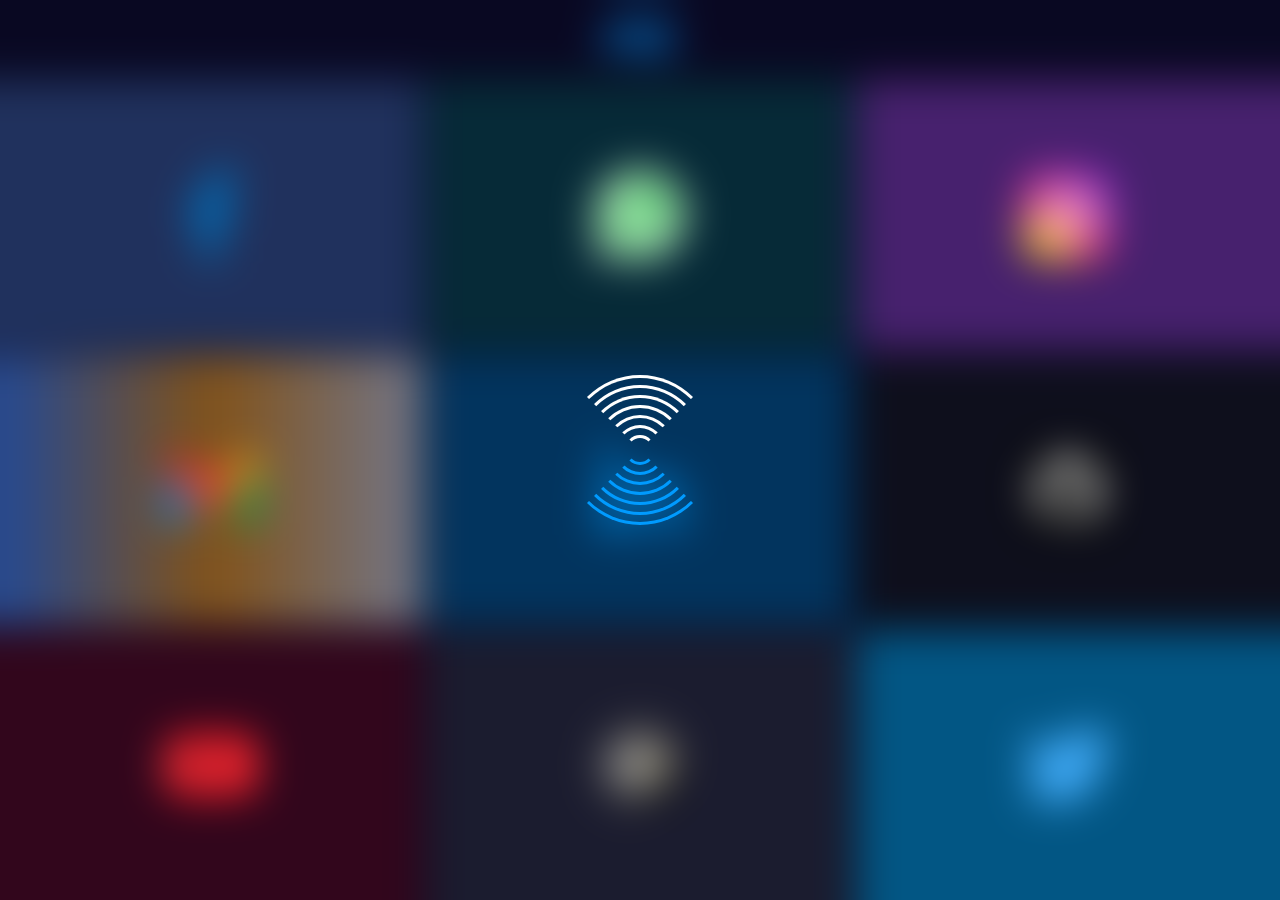
==== contact.html @ 929c2713 "Add files via upload" ====
<!DOCTYPE html>
<html lang="en">

<head>
  <meta charset="UTF-8" />
  <meta http-equiv="X-UA-Compatible" content="IE=edge" />
  <meta name="viewport" content="width=device-width, initial-scale=1.0" />
  <title>Contact</title>
  <link rel="shortcut icon" href="./assets/imgs/Social-icon/ai.png">
  <!-- ========== Include FontAwesome Library ========== -->
  <link rel="stylesheet" href="css/all.min.css">
  <!-- ========== Render All Elements Normal ========== -->
  <link rel="stylesheet" href="css/normalize.css">
  <!-- ========== Link CSS File ========== -->
  <link rel="stylesheet" href="css/style.css">
</head>

<body>
  <!-- ======== Start Preload ========-->
  <div class="loading">
    <div class="load">
      <div class="loader loader1">
        <div>
          <div>
            <div>
              <div>
                <div>
                  <div></div>
                </div>
              </div>
            </div>
          </div>
        </div>
      </div>
    </div>
  </div>
  <!-- ======== End Preload ========-->
  <header class="header external-header" id="header">
    <div class="logo">
      <a href="/">
        <svg xmlns="http://www.w3.org/2000/svg" xmlns:xlink="http://www.w3.org/1999/xlink"
          xmlns:svgjs="http://svgjs.dev/svgjs" version="1.1" width="70px" height="70px" viewBox="0 0 1000 472">
          <g transform="matrix(1,0,0,1,-0.6060606060606233,0.07979572134186697)"><svg xmlns="http://www.w3.org/2000/svg"
              xmlns:xlink="http://www.w3.org/1999/xlink" viewBox="0 0 396 187" data-background-color="#ffffff"
              preserveAspectRatio="xMidYMid meet" height="472" width="1000">
              <g id="tight-bounds" transform="matrix(1,0,0,1,0.2400000000000091,-0.031605014541653986)"><svg
                  viewBox="0 0 395.52 187.06321899736147" height="187.06321899736147" width="395.52">
                  <g><svg viewBox="0 0 395.52 187.06321899736147" height="187.06321899736147" width="395.52">
                      <g><svg viewBox="0 0 395.52 187.06321899736147" height="187.06321899736147" width="395.52">
                          <g><svg viewBox="0 0 395.52 187.06321899736147" height="187.06321899736147" width="395.52">
                              <g><svg viewBox="0 0 395.52 187.06321899736147" height="187.06321899736147"
                                  width="395.52">
                                  <g><svg viewBox="0 0 395.52 187.06321899736147" height="187.06321899736147"
                                      width="395.52">
                                      <g transform="matrix(1,0,0,1,0,0)"><svg width="395.52"
                                          viewBox="3.0299999713897705 -35.0099983215332 74.02000427246094 35.0099983215332"
                                          height="187.06321899736147" data-palette-color="#0b114c">
                                          <path
                                            d="M38.04-31.81L38.04 0 31.69 0 31.69-8.59 9.38-8.59 9.38 0 3.03 0 3.03-17.5Q3.03-21.34 4.35-24.56 5.66-27.78 8.01-30.1 10.35-32.42 13.55-33.72 16.75-35.01 20.53-35.01L20.53-35.01 34.84-35.01Q35.5-35.01 36.08-34.77 36.67-34.52 37.11-34.08 37.55-33.64 37.79-33.06 38.04-32.47 38.04-31.81L38.04-31.81ZM9.38-17.5L9.38-14.94 31.69-14.94 31.69-28.66 20.53-28.66Q20.24-28.66 19.3-28.58 18.36-28.49 17.13-28.15 15.89-27.81 14.53-27.1 13.16-26.39 12.01-25.15 10.86-23.9 10.12-22.03 9.38-20.17 9.38-17.5L9.38-17.5ZM74.19-20.7L74.19-14.31 54.15-14.31 54.15-20.7 74.19-20.7ZM77.05-6.35L77.05 0 54.15 0Q52.83 0 51.27-0.46 49.7-0.93 48.37-1.99 47.04-3.05 46.15-4.75 45.26-6.45 45.26-8.91L45.26-8.91 45.26-31.81Q45.26-32.47 45.51-33.06 45.75-33.64 46.18-34.08 46.6-34.52 47.19-34.77 47.78-35.01 48.46-35.01L48.46-35.01 77.05-35.01 77.05-28.66 51.61-28.66 51.61-8.91Q51.61-7.67 52.27-7.01 52.93-6.35 54.2-6.35L54.2-6.35 77.05-6.35Z"
                                            opacity="1" transform="matrix(1,0,0,1,0,0)" fill="#009bff"
                                            class="undefined-text-0" data-fill-palette-color="primary" id="text-0" />
                                        </svg></g>
                                    </svg></g>
                                </svg></g>
                            </svg></g>
                        </svg></g>
                    </svg></g>
                  <defs />
                </svg>
                <rect width="395.52" height="187.06321899736147" fill="none" stroke="none" visibility="hidden" />
              </g>
            </svg></g>
        </svg>
      </a>
    </div>
  </header>

  <section class="contact" id="contact">
    <div class="social-contact">
      <div class="facebook">
        <a class="social-link" href="https://www.facebook.com/" target="_blank">
          <img src="./assets/imgs/Social-icon/facebook.png" alt="facebook">
        </a>
      </div>

      <div class="whats">
        <a class="social-link" href="https://wa.me/" target="_blank">
          <img src="./assets/imgs/Social-icon/whatsapp.png" alt="whatsapp">
        </a>
      </div>

      <div class="instagram">
        <a class="social-link" href="https://www.instagram.com/" target="_blank">
          <img src="./assets/imgs/Social-icon/instagram.png" alt="instagram">
        </a>
      </div>

      <div class="gmail">
        <a class="social-link" href="mailto:" target="_blank">
          <img src="./assets/imgs/Social-icon/gmail.png" alt="gmail">
        </a>
      </div>

      <div class="linkedin">
        <a class="social-link" href="https://www.linkedin.com/" target="_blank">
          <img src="./assets/imgs/Social-icon/linkedin.png" alt="linkedin">
        </a>
      </div>

      <div class="github">
        <a class="social-link" href="https://github.com/" target="_blank">
          <img src="./assets/imgs/Social-icon/github-svgrepo.svg" alt="github">
        </a>
      </div>

      <div class="youtube">
        <a class="social-link" href="/">
          <img src="./assets/imgs/Social-icon/youtube.png" alt="youtube">
        </a>
      </div>

      <div class="codepen">
        <a class="social-link" href="https://codepen.io/" target="_blank">
          <img src="./assets/imgs/Social-icon/codepen.png" alt="codepen">
        </a>
      </div>

      <div class="twitter">
        <a class="social-link" href="https://twitter.com/" target="_blank">
          <img src="./assets/imgs/Social-icon/twitter.png" alt="twitter">
        </a>
      </div>
    </div>
  </section>
  <script src="js/main.js" type="module"></script>
</body>
---- css/style.css ----
@import url("https://fonts.googleapis.com/css2?family=Montserrat:ital,wght@0,100;0,200;0,300;0,400;0,500;0,600;0,700;0,800;0,900;1,300;1,400&display=swap");
@import url("https://fonts.googleapis.com/css2?family=Cairo:wght@200;400;500;600;700;800;900;1000&display=swap");
:root {
  /* ========== Preload ========== */
  --preload: 0;
  /* ========== Colors ========== */
  --main-color: #006eff;
  --secondary-color: #009bff;
  --light-color: #ffffff;
  --dark-color: #050823;
  --secondary-dark-color: #080c2f;
  /* ========== Transition ========== */
  --transition: 0.4s;
  /*========== Scroll Down Button ==========*/
  --color: white;
  --sizeX: 30px;
  --sizeY: 50px;
  /* ========== Fonts ========== */
  --body-font1: "Montserrat", sans-serif;
  --body-font2: "Cairo", sans-serif;
  --biggest-font-size: 2rem;
  --bigger-font-size: 1.5625rem;
  --mid-font-size: 1.25rem;
  --normal-font-size: 1rem;
  --small-font-size: .9063rem;
  --smaller-font-size: .8125rem;
  --smallest-font-size: .75rem;
  /*========== Border Radius ==========*/
  --rounded: .375rem;
  /* ========== Font weight ========== */
  --font-light: 300;
  --font-semi-bold: 500;
  --font-bold: 700;
  --font-extra-bolder: 900;
  /* ========== Margins ========== */
  --m-8: .5rem;
  --m-12: .75rem;
  --m-16: 1rem;
  --m-20: 1.25rem;
  --m-24: 1.5rem;
  --m-32: 2rem;
  /* ========== Padding ========== */
  --padding-top: 5rem;
  --padding-bottom: 5rem;
  --content-padding-top: 1.875rem;
  /* ========== Padding Elements & Cards ========== */
  --p-5: .3125rem;
  --p-10: .625rem;
  --p-15: .9375rem;
  --p-20: 1.25rem;
  --p-25: 1.5625rem;
  --p-30: 1.875rem;
  --p-35: 2.1875rem;
  --p-40: 2.5rem;
  --p-45: 2.8125rem;
}
@media screen and (min-width: 1200px) {
  :root {
    --biggest-font-size: 2.375rem;
    --bigger-font-size: 1.875rem;
    --mid-font-size: 1.5rem;
    --normal-font-size: 1.0625rem;
    --small-font-size: .9375rem;
    --smaller-font-size: .875rem;
    --smallest-font-size: .8125rem;
  }
}

* {
  box-sizing: border-box;
  -webkit-box-sizing: border-box;
  -moz-box-sizing: border-box;
  padding: 0;
  margin: 0;
}

::-webkit-scrollbar {
  width: 16px;
}

::-webkit-scrollbar-track {
  background: rgba(109, 109, 109, 0.452);
}

::-webkit-scrollbar-thumb {
  background-color: var(--main-color);
  box-shadow: 0px 0px 30px 30px var(--main-color);
}

html {
  scroll-behavior: smooth;
}

body {
  font-family: var(--body-font1);
  position: relative;
  background-attachment: fixed;
  overflow-x: hidden;
  font-family: "Montserrat", sans-serif;
  background-color: var(--dark-color) !important;
}

ul {
  list-style: none;
  padding: 0;
  margin: 0;
}

a {
  text-decoration: none;
}

img {
  max-width: 100%;
}

.scroll-top {
  position: fixed;
  right: 10px;
  z-index: 200;
  transition: transform var(--transition);
  bottom: -80px;
  transition: var(--transition);
  cursor: pointer;
  width: 50px;
  height: 50px;
  border-radius: 50%;
  -webkit-backdrop-filter: blur(28px);
          backdrop-filter: blur(28px);
  background: rgba(9, 35, 52, 0.5803921569);
  display: flex;
  align-items: center;
  justify-content: center;
}
.scroll-top .angel {
  color: var(--main-color);
  display: flex;
  flex-direction: column;
  position: relative;
}
.scroll-top .angel::before {
  position: absolute;
  left: 50%;
  top: 50%;
  transform: translate(-50%, -60%);
  font-size: calc(var(--bigger-font-size) + 5px);
}
.scroll-top .angel::after {
  content: "\f106";
  position: absolute;
  top: 50%;
  left: 50%;
  transform: translate(-50%, -16%);
  font-size: var(--bigger-font-size);
  filter: opacity(0.5);
}
.scroll-top:hover .angel::after {
  animation: opacity 1s ease-in infinite alternate;
}
.scroll-top.active {
  bottom: 30px;
}
.scroll-top:hover {
  transform: translateY(-10px);
}

@keyframes opacity {
  100% {
    filter: opacity(1);
  }
}
.container {
  padding-right: 0.75rem;
  padding-left: 0.75rem;
  margin-right: auto;
  margin-left: auto;
}

@media screen and (min-width: 576px) {
  .container {
    max-width: 540px;
  }
}
@media screen and (min-width: 768px) {
  .container {
    max-width: 720px;
  }
}
@media screen and (min-width: 992px) {
  .container {
    max-width: 960px;
  }
}
@media screen and (min-width: 1200px) {
  .container {
    max-width: 1140px;
  }
}
@media screen and (min-width: 1400px) {
  .container {
    max-width: 1320px;
  }
}
.c-button {
  font-weight: 700;
  font-size: 14px;
  text-decoration: none;
  padding: var(--p-10) var(--p-15);
  cursor: pointer;
  display: inline-block;
  vertical-align: middle;
  position: relative;
  z-index: 1;
  background: transparent;
  color: var(--light-color);
  text-transform: capitalize;
  letter-spacing: 2px;
  border: 4px solid var(--secondary-color);
  border-radius: 6px;
  transition: all 300ms ease;
}
.c-button:hover {
  letter-spacing: 3px;
}
.c-button .c-button__blobs {
  height: 100%;
  filter: url(#goo);
  overflow: hidden;
  position: absolute;
  top: 0;
  left: 0;
  bottom: -3px;
  right: -1px;
  z-index: -1;
}
.c-button .c-button__blobs div {
  background-color: var(--secondary-color);
  width: 34%;
  height: 100%;
  border-radius: 100%;
  position: absolute;
  transform: scale(1.4) translateY(125%) translateZ(0);
  transition: all 700ms ease;
}
.c-button .c-button__blobs div:nth-child(1) {
  left: -5%;
}
.c-button .c-button__blobs div:nth-child(2) {
  left: 30%;
  transition-delay: 60ms;
}
.c-button .c-button__blobs div:nth-child(3) {
  left: 66%;
  transition-delay: 25ms;
}
.c-button:hover .c-button__blobs div {
  transform: scale(1.4) translateY(0) translateZ(0);
}

/* Responsive */
@media screen and (max-width: 850px) {
  #header .c-button {
    padding: var(--p-10) calc(var(--p-15) - 3px);
  }
}
@media screen and (max-width: 768px) {
  #header .c-button {
    display: none;
  }
  .contact-phone {
    display: block;
    width: 100%;
    height: 100%;
  }
  .contact-phone .c-button-phone {
    font-weight: 700;
    font-size: 14px;
    text-decoration: none;
    padding: var(--p-10) var(--p-15);
    cursor: pointer;
    display: inline-block;
    vertical-align: middle;
    position: relative;
    z-index: 1;
    background: transparent;
    color: var(--light-color);
    text-transform: capitalize;
    letter-spacing: 2px;
    border: 4px solid var(--secondary-color);
    background-color: rgba(6, 14, 57, 0.7411764706);
    border: transparent;
    transition: all var(--transition) ease;
    width: 100%;
    height: 100%;
  }
  .contact-phone .c-button-phone:hover {
    letter-spacing: 3px;
    border: 4px solid var(--secondary-color);
  }
  .contact-phone .c-button-phone .c-button__blobs-phone {
    height: 100%;
    filter: url(#goo);
    overflow: hidden;
    position: absolute;
    top: 0;
    left: 0;
    bottom: -3px;
    right: -1px;
    z-index: -1;
  }
  .contact-phone .c-button-phone .c-button__blobs-phone div {
    background-color: var(--secondary-color);
    width: 34%;
    height: 100%;
    border-radius: 100%;
    position: absolute;
    transform: scale(1.4) translateY(125%) translateZ(0);
    transition: all var(--transition) ease;
  }
  .contact-phone .c-button-phone .c-button__blobs-phone div:nth-child(1) {
    left: -5%;
  }
  .contact-phone .c-button-phone .c-button__blobs-phone div:nth-child(2) {
    left: 30%;
    transition-delay: 60ms;
  }
  .contact-phone .c-button-phone .c-button__blobs-phone div:nth-child(3) {
    left: 66%;
    transition-delay: 25ms;
  }
  .contact-phone .c-button-phone:hover .c-button__blobs-phone div {
    transform: scale(1.4) translateY(0) translateZ(0);
  }
}
.cv-btn {
  border: none;
  border-radius: 5px;
  font-weight: bold;
  transition: all 0.6s;
  font-size: 15px;
  position: relative;
  overflow: hidden;
  outline: 2px solid var(--secondary-color);
  background-color: transparent;
  cursor: pointer;
}
.cv-btn:hover {
  color: #ffffff;
  transform: scale(1.1);
  outline: none;
}
.cv-btn::before {
  content: "";
  position: absolute;
  left: -50px;
  top: 0;
  width: 0;
  height: 100%;
  background-color: var(--secondary-color);
  transform: skewX(45deg);
  z-index: -1;
  transition: width 0.7s;
}
.cv-btn:hover::before {
  width: 250%;
}
.cv-btn .cv-link {
  color: var(--light-color);
  padding: 12px 18px;
  display: inline-block;
}

.button-veiw {
  display: flex;
  border-radius: var(--rounded);
}
.button-veiw .letter-box {
  width: 22px;
  height: 35px;
  display: flex;
  justify-content: center;
  align-items: center;
  font-size: var(--small-font-size);
  font-weight: var(--font-bold);
  color: #fff;
  transition: all 0.8s;
  cursor: pointer;
  position: relative;
  background: var(--secondary-color);
  overflow: hidden;
}
.button-veiw .letter-box:first-child {
  border-top-left-radius: var(--rounded);
  border-bottom-left-radius: var(--rounded);
}
.button-veiw .letter-box:last-child {
  border-top-right-radius: var(--rounded);
  border-bottom-right-radius: var(--rounded);
}
.button-veiw .letter-box:before {
  content: "D";
  position: absolute;
  top: 0;
  background: var(--main-color);
  color: white;
  width: 100%;
  height: 100%;
  display: flex;
  align-items: center;
  justify-content: center;
  transform: translateY(100%);
  transition: transform 0.4s;
}
.button-veiw .letter-box:nth-child(2)::before {
  transform: translateY(-100%);
  content: "O";
}
.button-veiw .letter-box:nth-child(3)::before {
  content: "W";
}
.button-veiw .letter-box:nth-child(4)::before {
  transform: translateY(-100%);
  content: "N";
}
.button-veiw .letter-box:nth-child(5)::before {
  transform: translateY(100%);
  content: "L";
}
.button-veiw .letter-box:nth-child(6)::before {
  transform: translateY(-100%);
  content: "O";
}
.button-veiw .letter-box:nth-child(7)::before {
  transform: translateY(100%);
  content: "A";
}
.button-veiw .letter-box:nth-child(8)::before {
  transform: translateY(-100%);
  content: "D";
}
.button-veiw:hover .letter-box:before {
  transform: translateY(0);
}

.Journey-btn {
  position: relative;
  margin: 30px auto;
  padding: 12px 18px;
  transition: all var(--transition) ease;
  border: none;
  background: none;
  display: flex;
  align-self: center;
  justify-content: center;
  cursor: pointer;
}
.Journey-btn:before {
  content: "";
  position: absolute;
  top: 0;
  left: 0;
  display: block;
  border-radius: 50px;
  background: var(--secondary-color);
  width: 48px;
  height: 41px;
  transition: all var(--transition) ease;
  border-radius: var(--rounded);
}
.Journey-btn span {
  position: relative;
  font-size: var(--normal-font-size);
  font-weight: var(--font-bold);
  letter-spacing: 0.05em;
  color: var(--light-color);
}
.Journey-btn svg {
  display: flex;
  align-self: center;
  justify-content: center;
  position: relative;
  top: 0;
  margin-left: 10px;
  fill: none;
  stroke-linecap: round;
  stroke-linejoin: round;
  stroke: var(--light-color);
  stroke-width: 2;
  transform: translateX(-5px);
  transition: all var(--transition) ease;
}
.Journey-btn:hover:before {
  width: 100%;
  background: var(--secondary-color);
  border-radius: var(--rounded);
}
.Journey-btn:hover svg {
  transform: translateX(0);
}
.Journey-btn:active {
  transform: scale(0.95);
}

@media screen and (max-width: 320px) {
  .Journey-btn span {
    font-size: var(--small-font-size);
  }
}
.main-section {
  padding-top: var(--padding-top);
  padding-bottom: var(--padding-bottom);
  position: relative;
}

.pt-section-content {
  padding-top: var(--content-padding-top);
}

/* ====== Start Section Balls ====== */
.ball-1,
.ball-2,
.ball-5 {
  width: 10px;
  height: 10px;
}

.ball-3,
.ball-4 {
  width: 7px;
  height: 7px;
}

.big-ball-1,
.big-ball-2 {
  position: absolute;
  width: 60px;
  height: 60px;
}

.ball-2,
.ball-5,
.big-ball-1,
.big-ball-2 {
  animation: rotate 4s linear 0s infinite forwards;
}

.ball-1,
.ball-2,
.ball-3,
.ball-4,
.ball-5,
.big-ball-1,
.big-ball-2 {
  position: absolute;
  border-radius: 50%;
  background: linear-gradient(135.15deg, #ae80dc 1.17%, #dc83c3 31.88%, #8084dc 65.46%);
  filter: blur(1px);
  opacity: 0.6;
  box-shadow: 0px 1px 4px 0px #8084dc;
}

.ball-3 {
  background: linear-gradient(90deg, #fea989 0.02%, #f8612a 98.92%);
  filter: blur(3px);
  box-shadow: 1px 1px 1px 1px #fff7f7;
}

.ball-1 {
  top: 97%;
  right: 20px;
  animation: up-down 2s infinite;
  animation-fill-mode: both;
  animation-direction: alternate;
}

.ball-2 {
  top: 60%;
  left: 20px;
}

.ball-3 {
  top: 32%;
  right: 28%;
}

.ball-4 {
  top: 20%;
  right: 30px;
}

.ball-5 {
  top: 10%;
  right: 20px;
}

.big-ball-1 {
  top: 60%;
  left: 20px;
}

.big-ball-2 {
  top: 25%;
  right: 20px;
}

@keyframes up-down {
  0% {
    transform: translateY(8px);
  }
  100% {
    transform: translateY(-8px);
  }
}
@keyframes rotate {
  from {
    transform: rotate(0deg) translate(-5px) rotate(0deg);
  }
  to {
    transform: rotate(360deg) translate(-5px) rotate(-360deg);
  }
}
/* ====== End Section Balls ====== */
/* ====== Start Section Heading ====== */
.heading {
  color: var(--light-color);
  color: var(--secondary-color);
  border: 3px solid var(--secondary-color);
  width: fit-content;
  margin: 0 auto var(--m-32);
  font-size: var(--mid-font-size);
  position: relative;
  text-transform: capitalize;
  transition: 0.1s;
  z-index: 1;
  border-radius: var(--rounded);
  height: 60px;
  display: flex;
  align-items: center;
  padding: 0 var(--p-20);
}
.heading:hover {
  color: white;
  border: none;
}
.heading h3 {
  transition: var(--transition);
  color: var(--light-color);
  cursor: default;
}
.heading:hover h3 {
  letter-spacing: 3px;
}
.heading::before, .heading::after {
  content: "";
  width: 12px;
  height: 12px;
  background-color: var(--secondary-color);
  position: absolute;
  border-radius: 50%;
  top: 50%;
  transform: translateY(-50%);
  -webkit-transform: translateY(-50%);
  -moz-transform: translateY(-50%);
  -ms-transform: translateY(-50%);
  -o-transform: translateY(-50%);
  transition: 0.5s;
}
.heading::before {
  left: -30px;
}
.heading::after {
  right: -30px;
}
.heading:hover::before, .heading:hover::after {
  width: 53%;
  height: 100%;
  z-index: -1;
}
.heading:hover::before {
  left: -1px;
  border-top-left-radius: 6px;
  border-bottom-left-radius: 6px;
  border-top-right-radius: 0;
  border-bottom-right-radius: 0;
}
.heading:hover::after {
  right: -1px;
  border-top-left-radius: 0;
  border-bottom-left-radius: 0;
  border-top-right-radius: 6px;
  border-bottom-right-radius: 6px;
}

@media screen and (max-width: 576px) {
  .heading {
    font-size: var(--normal-font-size);
  }
}
@media screen and (max-width: 350px) {
  .heading {
    font-size: var(--small-font-size);
  }
}
/* ====== End Section Heading ====== */
/* ====== Start Section Lighting ====== */
.light-1,
.light-2,
.light-3 {
  position: absolute;
  width: 100%;
  top: 0;
  overflow-x: clip;
}
.light-1::after,
.light-2::after,
.light-3::after {
  content: "";
  width: 500px;
  height: 500px;
  position: absolute;
  background-color: var(--main-color);
  filter: blur(150px);
  border-radius: 50%;
}

.light-1::after {
  left: -290px;
  top: -150px;
}

.light-2::after {
  right: -290px;
  top: -207px;
}

.light-3::after {
  left: -290px;
  top: -293px;
}

/* ====== End Section Lighting ====== */
.loading.hide-load {
  background-color: transparent;
  opacity: 0;
  transition: var(--transition) ease-in;
  -webkit-transition: var(--transition) ease-in;
  -moz-transition: var(--transition) ease-in;
  -ms-transition: var(--transition) ease-in;
  -o-transition: var(--transition) ease-in;
}
.loading .load {
  display: flex;
  align-items: center;
  justify-content: center;
  height: 100vh;
  position: fixed;
  width: 100%;
  z-index: 100000;
  -webkit-backdrop-filter: blur(20px);
  backdrop-filter: blur(20px);
  opacity: 1;
}
.loading .load .loader {
  position: absolute;
  margin: 75px auto;
  width: 150px;
  height: 150px;
  display: block;
  overflow: hidden;
}
.loading .load .loader div {
  height: 100%;
}
.loading .load .loader1,
.loading .load .loader1 div {
  border-radius: 50%;
  padding: 7px;
  border: 3px solid transparent;
  animation: rotate1076 linear 3.5s infinite;
  border-top-color: white;
  border-bottom-color: var(--secondary-color);
}
.loading .load .loader,
.loading .load .loader * {
  will-change: transform;
}

@keyframes rotate1076 {
  0% {
    transform: rotate(0deg);
  }
  50% {
    transform: rotate(180deg);
  }
  100% {
    transform: rotate(360deg);
  }
}
.header {
  position: fixed;
  top: 0;
  left: 0;
  right: 0;
  margin: 0;
  display: flex;
  -webkit-backdrop-filter: blur(5px);
          backdrop-filter: blur(5px);
  background-color: rgba(15, 8, 34, 0.4784313725);
  min-height: 80px;
  align-items: center;
  justify-content: space-between;
  padding: 0 var(--p-30);
  z-index: 111;
}
.header .logo img {
  width: 60px;
}
.header .large-nav {
  display: flex;
  align-items: center;
  gap: 20px;
  justify-content: flex-end;
}
.header .large-nav .ul-nav {
  list-style: none;
  display: flex;
  flex-wrap: wrap;
  gap: 20px;
  justify-content: center;
  align-items: center;
}
.header .large-nav .ul-nav .nav-list:hover .nav-link {
  letter-spacing: 1px;
  opacity: 1;
}
.header .large-nav .ul-nav .nav-link {
  text-decoration: none;
  color: var(--light-color);
  font-size: var(--normal-font-size);
  transition: var(--transition);
  display: inline-block;
}
.header .contact {
  display: flex;
  flex-basis: 120px;
  justify-content: center;
}
.header .menu-icon {
  align-items: flex-start;
  cursor: pointer;
  display: flex;
  flex-direction: column;
  gap: 6px;
  justify-content: space-between;
  transform: scale(0.9);
  transition: var(--transition);
  height: 35px;
  width: 45px;
  display: none;
}
.header .menu-icon span {
  background-color: #ecddff;
  height: 4px;
  transform-origin: left;
  transition: 0.3s;
  width: 100%;
  border-radius: 3px;
  background-color: var(--light-color);
}
.header .menu-icon span:nth-child(2) {
  width: 75%;
}
.header .menu-icon.active .up {
  transform: rotate(45deg);
}
.header .menu-icon.active .middle {
  opacity: 0;
}
.header .menu-icon.active .bottom {
  transform: rotate(-45deg);
}

/* Responsive */
@media screen and (max-width: 992px) {
  #header .large-nav {
    flex: 1;
    justify-content: center;
  }
  #header .large-nav .ul-nav {
    gap: 15px;
  }
}
@media screen and (max-width: 890px) {
  #header {
    padding: 0 var(--p-20);
  }
  #header .large-nav .ul-nav {
    gap: 15px;
  }
  #header .large-nav .ul-nav .nav-list .nav-link {
    font-size: calc(var(--small-font-size) + 2px);
  }
}
@media screen and (max-width: 768px) {
  #header {
    padding: 0 var(--p-10);
  }
  #header .menu-icon {
    display: flex;
  }
  #header .large-nav {
    display: none;
  }
}
.external-header {
  justify-content: center;
}

#phone-nav {
  display: none;
}

@media screen and (max-width: 768px) {
  #phone-nav {
    display: block;
    position: absolute;
    height: calc(100vh - 80px);
    width: 101%;
    z-index: 1000;
    top: -1300%;
    transition: var(--transition);
    left: 50%;
    transform: translateX(-50%);
    -webkit-backdrop-filter: blur(20px);
    backdrop-filter: blur(20px);
    display: grid;
    grid-template-rows: 70% 1fr;
    row-gap: 5px;
    background: rgba(35, 41, 62, 0.98);
  }
  #phone-nav.show {
    top: 80px;
  }
  #phone-nav .phone-nav-ul {
    display: grid;
    gap: 5px;
    grid-template-columns: 1fr 1fr;
    grid-template-rows: 1fr 1fr 1fr;
    height: 100%;
    align-items: center;
    justify-items: center;
  }
  #phone-nav .phone-nav-ul .phone-nav-li {
    flex-basis: calc(50% - 10px);
    height: 100%;
    width: 100%;
    border-radius: var(rounded);
    transition: var(--transition);
    background-color: rgba(6, 14, 57, 0.8);
  }
  #phone-nav .phone-nav-ul .phone-nav-li:hover:not(#phone-nav .phone-nav-ul .phone-nav-li:nth-child(4)) {
    letter-spacing: 2px;
  }
  #phone-nav .phone-nav-ul .phone-nav-li:hover:nth-child(4) {
    letter-spacing: 1px;
  }
  #phone-nav .phone-nav-ul .phone-nav-li .phone-link {
    color: var(--light-color);
    width: 100%;
    height: 100%;
    display: flex;
    align-items: center;
    justify-content: center;
  }
  #phone-nav .social-contact {
    display: grid;
    grid-template-columns: repeat(3, 1fr);
    gap: 5px;
    align-items: center;
    justify-items: center;
  }
  #phone-nav .social-contact div {
    background-color: rgba(6, 14, 57, 0.7411764706);
    width: 100%;
    height: 100%;
    display: flex;
    align-items: center;
    justify-content: center;
    overflow: hidden;
  }
  #phone-nav .social-contact div:hover .social-link {
    transform: scale(1.2);
  }
  #phone-nav .social-contact div .social-link {
    transition: var(--transition);
    width: 100%;
    height: 100%;
    display: flex;
    align-items: center;
    justify-content: center;
  }
  #phone-nav .social-contact div .social-link img {
    width: 35px;
  }
  #phone-nav .social-contact .facebook {
    background-color: rgba(59, 89, 152, 0.5019607843);
  }
  #phone-nav .social-contact .whats {
    background-color: rgba(7, 94, 84, 0.4);
  }
  #phone-nav .social-contact .instagram {
    background-color: rgba(138, 58, 185, 0.5019607843);
  }
  #phone-nav .social-contact .gmail {
    background-image: linear-gradient(90deg, rgba(66, 133, 244, 0.5019607843), rgba(255, 152, 0, 0.5019607843), rgba(224, 224, 224, 0.5019607843));
  }
  #phone-nav .social-contact .github {
    background: rgba(23, 21, 21, 0.5019607843);
  }
  #phone-nav .social-contact .linkedin {
    background: rgba(0, 114, 177, 0.4196078431);
  }
  #phone-nav .social-contact .youtube {
    background-color: rgba(255, 0, 0, 0.1803921569);
    position: relative;
  }
  #phone-nav .social-contact .youtube::after {
    content: "Soon";
    position: absolute;
    color: rgba(255, 255, 255, 0.5490196078);
    font-size: var(--mid-font-size);
    font-weight: var(--font-semi-bold);
    letter-spacing: 10px;
    cursor: pointer;
  }
  #phone-nav .social-contact .codepen {
    background: rgba(60, 59, 65, 0.4);
  }
  #phone-nav .social-contact .twitter {
    background-color: rgba(0, 172, 238, 0.4784313725);
  }
}
#home {
  color: var(--light-color);
  font-family: var(--body-font2);
  width: 100%;
  margin: auto;
  transition: var(--transition);
  position: relative;
  height: calc(100vh - 80px);
  height: 100vh;
}
#home .container {
  position: relative;
  position: absolute;
  top: 50%;
  left: 50%;
  transform: translate(-50%, -50%);
  width: 100%;
  z-index: 1;
}
#home .home-content {
  padding-top: 80px;
  display: flex;
  align-items: center;
  justify-content: center;
  transition: var(--transition);
}
#home .home-content .left-section .welcome {
  font-weight: var(--font-semi-bold);
  margin-bottom: var(--m-8);
}
#home .home-content .left-section h2 {
  margin-bottom: var(--m-16);
  color: var(--secondary-color);
  font-size: var(--biggest-font-size);
  font-weight: var(--font-semi-bold);
  width: 400px;
  height: 80px;
  transition: var(--transition);
}
#home .home-content .left-section h2 span {
  color: var(--light-color);
  font-weight: var(--font-bold);
  line-height: 1.3;
}
#home .home-content .left-section .brief {
  margin: var(--m-32) 0 var(--m-16);
  max-width: 400px;
  line-height: 1.3;
  font-size: var(--normal-font-size);
}
#home .home-content .right-section {
  transition: var(--transition);
  flex-basis: 50%;
  text-align: right;
}
#home .home-content .right-section img {
  transition: var(--transition);
  width: 300px;
}

/* Responsive */
@media screen and (max-width: 992px) {
  #home {
    width: 100%;
  }
}
@media screen and (max-width: 768px) {
  #home .container .home-content {
    padding-top: 80px;
    flex-direction: column;
    gap: 15px;
  }
  #home .container .home-content .left-section {
    text-align: center;
  }
  #home .container .home-content .left-section h2 {
    height: 60px;
    margin-bottom: 0;
    font-size: var(--bigger-font-size);
  }
  #home .container .home-content .left-section .brief {
    margin: var(--m-8) 0 var(--m-16);
  }
  #home .container .home-content .right-section {
    margin-right: 14px;
  }
  #home .container .home-content .right-section img {
    width: 200px;
  }
  #home .container .scroll-button {
    bottom: -25px;
  }
}
@media (max-width: 576px) {
  #home .container .home-content .left-section {
    text-align: center;
  }
  #home .container .home-content .left-section h2 {
    height: 60px;
    margin-bottom: 0;
    max-width: 260px;
    margin: auto;
  }
  #home .container .home-content .left-section .brief {
    margin: var(--m-32) 0 var(--m-16);
    max-width: 320px;
    font-size: var(--small-font-size);
  }
}
.scroll-button {
  z-index: 3;
  display: flex;
  align-items: center;
  justify-content: center;
  position: absolute;
  bottom: 21px;
  left: 50%;
  transform: translateX(-50%);
}
.scroll-button .scrolldown {
  position: relative;
  width: var(--sizeX);
  height: var(--sizeY);
  margin-left: var(sizeX/2);
  border: calc(var(--sizeX) / 10) solid var(--color);
  border-radius: 50px;
  box-sizing: border-box;
  margin-bottom: var(--m-16);
  cursor: pointer;
}
.scroll-button .scrolldown::before {
  content: "";
  position: absolute;
  bottom: 30px;
  left: 50%;
  width: 6px;
  height: 6px;
  margin-left: -3px;
  background-color: var(--color);
  border-radius: 100%;
  animation: scrolldown-anim 2s infinite;
  box-sizing: border-box;
  box-shadow: 0px -5px 3px 1px rgba(42, 84, 112, 0.4);
}
.scroll-button .scrolldown .arrows {
  padding: 6px 0 0 0;
  margin-left: -3px;
  margin-top: 48px;
  width: 30px;
  display: flex;
  flex-direction: column;
  align-items: center;
}
.scroll-button .scrolldown .arrows .arrow-down {
  margin-top: -6px;
  position: relative;
  border: solid var(--color);
  border-width: 0 3px 3px 0;
  display: inline-block;
  width: 10px;
  height: 10px;
  transform: rotate(45deg);
}
.scroll-button .scrolldown .arrows .arrow-down:nth-child(odd) {
  animation: go-down 500ms ease infinite alternate;
}
.scroll-button .scrolldown .arrows .arrow-down:nth-child(even) {
  animation: go-down 500ms ease infinite alternate 250ms;
}
@keyframes scrolldown-anim {
  0% {
    opacity: 0;
    height: 6px;
  }
  40% {
    opacity: 1;
    height: 10px;
  }
  80% {
    transform: translate(0, 20px);
    height: 10px;
    opacity: 0;
  }
  100% {
    height: 3px;
    opacity: 0;
  }
}
@keyframes go-down {
  from {
    opacity: 0;
  }
  to {
    opacity: 0.5;
  }
}
/******************************/
/******************************/
#about {
  background-color: var(--secondary-dark-color);
}
#about .about-content {
  position: relative;
  overflow: hidden;
}
#about .about-content p {
  color: var(--light-color);
  max-width: 550px;
  line-height: 1.8;
  text-align: center;
  margin: auto;
  font-size: calc(var(--mid-font-size) - 2px);
  font-size: var(--normal-font-size);
  font-weight: var(--font-semi-bold);
  font-style: italic;
}
#about .about-content .learning,
#about .about-content .good-handel,
#about .about-content .current-learning,
#about .about-content .will-learning {
  overflow: hidden;
}
#about .about-content .learning h2,
#about .about-content .good-handel h2,
#about .about-content .current-learning h2,
#about .about-content .will-learning h2 {
  color: var(--light-color);
  text-align: center;
  letter-spacing: 1px;
  font-size: var(--bigger-font-size);
  transition: var(--transition);
  cursor: default;
  width: fit-content;
  margin: calc(var(--m-32) + 10px) auto var(--m-32);
}
#about .about-content .learning h2:hover,
#about .about-content .good-handel h2:hover,
#about .about-content .current-learning h2:hover,
#about .about-content .will-learning h2:hover {
  letter-spacing: 2.5px;
}
#about .about-content .learning .learning-imgs,
#about .about-content .learning .design-imgs,
#about .about-content .learning .current-learning-imgs,
#about .about-content .learning .will-learning-imgs,
#about .about-content .good-handel .learning-imgs,
#about .about-content .good-handel .design-imgs,
#about .about-content .good-handel .current-learning-imgs,
#about .about-content .good-handel .will-learning-imgs,
#about .about-content .current-learning .learning-imgs,
#about .about-content .current-learning .design-imgs,
#about .about-content .current-learning .current-learning-imgs,
#about .about-content .current-learning .will-learning-imgs,
#about .about-content .will-learning .learning-imgs,
#about .about-content .will-learning .design-imgs,
#about .about-content .will-learning .current-learning-imgs,
#about .about-content .will-learning .will-learning-imgs {
  display: flex;
  flex-wrap: wrap;
  align-items: center;
  gap: 30px;
  justify-content: center;
  z-index: 1;
  position: relative;
}
#about .about-content .learning .tec-img,
#about .about-content .good-handel .tec-img,
#about .about-content .current-learning .tec-img,
#about .about-content .will-learning .tec-img {
  background-color: rgba(255, 255, 255, 0.068);
  border-radius: var(--rounded);
  transition: var(--transition);
  border: 2px solid transparent;
  cursor: pointer;
  overflow: hidden;
  width: 70px;
  height: 70px;
  display: flex;
  justify-content: center;
  padding: var(--p-5);
  position: relative;
}
#about .about-content .learning .tec-img img,
#about .about-content .good-handel .tec-img img,
#about .about-content .current-learning .tec-img img,
#about .about-content .will-learning .tec-img img {
  width: 55px;
  height: 55px;
  transition: var(--transition);
  position: absolute;
  top: 50%;
  left: 50%;
  transform: translate(-50%, -50%);
}
#about .about-content .learning .tec-img:nth-child(1) img, #about .about-content .learning .tec-img:nth-child(2) img,
#about .about-content .good-handel .tec-img:nth-child(1) img,
#about .about-content .good-handel .tec-img:nth-child(2) img,
#about .about-content .current-learning .tec-img:nth-child(1) img,
#about .about-content .current-learning .tec-img:nth-child(2) img,
#about .about-content .will-learning .tec-img:nth-child(1) img,
#about .about-content .will-learning .tec-img:nth-child(2) img {
  width: 60px;
  height: 60px;
}
#about .about-content .learning .tec-img:hover,
#about .about-content .good-handel .tec-img:hover,
#about .about-content .current-learning .tec-img:hover,
#about .about-content .will-learning .tec-img:hover {
  border-radius: 50%;
  border: 1px solid var(--main-color);
}
#about .about-content .learning .tec-img:hover img,
#about .about-content .good-handel .tec-img:hover img,
#about .about-content .current-learning .tec-img:hover img,
#about .about-content .will-learning .tec-img:hover img {
  transform: translate(-50%, -50%) scale(0.8);
}

@media screen and (max-width: 325px) {
  #about .about-content .learning h2:hover,
#about .about-content .good-handel h2:hover,
#about .about-content .current-learning h2:hover,
#about .about-content .will-learning h2:hover {
    letter-spacing: 2px;
  }
}
#work .gallery-content {
  display: flex;
  justify-content: center;
  align-items: center;
  flex-wrap: wrap;
  gap: 20px;
  position: relative;
  z-index: 1;
}
#work .gallery-content .box {
  position: relative;
  width: 300px;
  overflow: hidden;
  padding: var(--p-20);
  background: linear-gradient(24deg, var(--secondary-color), var(--main-color));
  border-radius: var(--rounded);
}
#work .gallery-content .box .work-img {
  overflow: hidden;
  height: 300px;
  border-radius: var(--rounded);
  transition: var(--transition);
  position: relative;
  transition: var(--transition);
}
#work .gallery-content .box .work-img img {
  width: 100%;
  object-fit: cover;
  transition: var(--transition);
}
#work .gallery-content .box .icons-container {
  width: fit-content;
  position: absolute;
  bottom: -50%;
  transition: var(--transition);
  left: 50%;
  transform: translateX(-50%);
  cursor: pointer;
  display: flex;
  align-items: center;
  justify-content: center;
}
#work .gallery-content .box .icons-container .prev {
  position: relative;
  display: flex;
  justify-content: center;
  align-items: center;
  cursor: pointer;
  transition: 0.5s;
  border-radius: 50%;
  margin: 0 5px;
  -webkit-backdrop-filter: blur(20px);
          backdrop-filter: blur(20px);
  background-color: rgba(255, 255, 255, 0.178);
}
#work .gallery-content .box:hover .icons-container {
  bottom: 10px;
}
#work .gallery-content .box:hover .work-img img {
  transform: translateY(-20px);
}
#work .gallery-content .box:hover .work-img::after {
  content: "";
  position: absolute;
  width: 100%;
  height: 100%;
  top: 0;
  left: 0;
  background: rgba(0, 0, 0, 0.3019607843);
}
#work .gallery-content .box .youtube {
  display: flex;
}

#summaries {
  background-color: var(--secondary-dark-color);
}
#summaries .summaries-content {
  display: flex;
  flex-wrap: wrap;
  align-items: center;
  justify-content: center;
  gap: 35px;
  position: relative;
  z-index: 1;
}
#summaries .summaries-content .ball-4 {
  top: 32%;
  right: 28%;
}
#summaries .summaries-content .summary {
  display: flex;
  align-items: center;
  justify-self: center;
  flex-direction: column;
  gap: 20px;
}
#summaries .summaries-content .summary h3 {
  font-size: var(--mid-font-size);
}
#summaries .summaries-content .summary h3 {
  color: var(--light-color);
}
#summaries .summaries-content .summary .pdf-content {
  display: flex;
  flex-direction: column;
  gap: 10px;
}

#journey .container .journey-friends {
  position: relative;
  z-index: 1;
  color: var(--light-color);
  font-size: var(--bigger-font-size);
  margin: var(--m-32) auto var(--m-24);
  text-align: center;
  font-weight: var(--font-bold);
  transition: var(--transition);
}
#journey .container .journey-friends:hover {
  letter-spacing: 3px;
}
#journey .journey-content {
  display: flex;
  align-items: center;
  justify-content: center;
  flex-wrap: wrap;
  row-gap: 50px;
  column-gap: 40px;
  position: relative;
  font-family: var(--body-font2);
}
#journey .journey-content .journey-box h3 {
  color: var(--light-color);
  text-align: center;
  margin-bottom: var(--m-12);
}
#journey .journey-content .journey-card {
  position: relative;
  overflow: hidden;
  padding: var(--p-20);
  background: linear-gradient(24deg, var(--secondary-color), var(--main-color));
  border-radius: var(--rounded);
  width: 300px;
}
#journey .journey-content .journey-card .channel-photo {
  overflow: hidden;
  height: 300px;
  border-radius: var(--rounded);
  position: relative;
  transition: var(--transition);
}
#journey .journey-content .journey-card .channel-photo img {
  width: 100%;
  object-fit: cover;
  transition: var(--transition);
  transition: 1s;
  height: 100%;
}
#journey .journey-content .journey-card .icons-container {
  width: fit-content;
  position: absolute;
  bottom: -50%;
  transition: var(--transition);
  left: 50%;
  transform: translateX(-50%);
  cursor: pointer;
  display: flex;
  align-items: center;
  justify-content: center;
}
#journey .journey-content .journey-card .icons-container .prev {
  position: relative;
  display: flex;
  justify-content: center;
  align-items: center;
  cursor: pointer;
  transition: 0.5s;
  border-radius: 50%;
  margin: 0 5px;
  -webkit-backdrop-filter: blur(20px);
          backdrop-filter: blur(20px);
  background-color: rgba(255, 255, 255, 0.178);
}
#journey .journey-content .journey-card:hover .icons-container {
  bottom: 10px;
}
#journey .journey-content .journey-card:hover .channel-photo img {
  transform: rotate(3deg) scale(1.1);
}
#journey .journey-content .journey-card:hover .channel-photo::after {
  content: "";
  position: absolute;
  width: 100%;
  height: 100%;
  top: 0;
  left: 0;
  background: rgba(0, 0, 0, 0.3019607843);
}

@media screen and (max-width: 325px) {
  #journey .journey-content .journey-card {
    width: 275px;
    transform: scale(0.96);
  }
  #journey .journey-content .journey-card .channel-photo {
    height: 275px;
  }
}
@media screen and (max-width: 576px) {
  #journey .container .journey-friends {
    font-size: var(--normal-font-size);
  }
  #journey .container .journey-friends.heading {
    padding: 0 var(--p-10);
  }
}
.all-journey {
  background-color: var(--secondary-dark-color);
}

#tools {
  position: relative;
  background-color: var(--secondary-dark-color);
}
#tools .tools-title {
  color: var(--light-color);
  width: fit-content;
  margin: auto;
  font-size: calc(var(--normal-font-size) + 3px);
  position: relative;
  text-align: center;
  line-height: 1.4;
}
#tools .tools-content {
  display: flex;
  flex-wrap: wrap;
  justify-content: center;
  align-items: center;
  gap: 30px;
  padding-top: var(--p-30);
  position: relative;
  overflow: hidden;
}
#tools .tools-content .tool-container {
  width: 450px;
  background: linear-gradient(135.15deg, #0d4b8d 3.17%, #1b3b76 0.88%, var(--main-color) 97.46%);
  overflow: hidden;
  position: relative;
  color: var(--light-color);
  min-height: 230px;
  padding: var(--p-10) var(--p-20);
  border-radius: var(--rounded);
  display: flex;
  flex-direction: column;
  align-items: center;
  justify-content: center;
  gap: 20px;
  transition: var(--transition);
}
#tools .tools-content .tool-container p {
  text-align: center;
  line-height: 1.5;
}
#tools .tools-content .tool-container .icons-container {
  width: fit-content;
  position: absolute;
  bottom: -80%;
  transition: var(--transition);
  left: 50%;
  transform: translateX(-50%);
  cursor: pointer;
  display: flex;
  align-items: center;
  justify-content: center;
  z-index: 2;
}
#tools .tools-content .tool-container .icons-container .prev {
  position: relative;
  display: flex;
  justify-content: center;
  align-items: center;
  cursor: pointer;
  transition: 0.5s;
  border-radius: 50%;
  margin: 0 5px;
  -webkit-backdrop-filter: blur(20px);
          backdrop-filter: blur(20px);
  background-color: rgba(255, 255, 255, 0.178);
}
#tools .tools-content .tool-container:hover .icons-container {
  bottom: 10px;
}
#tools .tools-content .tool-container:hover::after {
  content: "";
  position: absolute;
  width: 100%;
  height: 100%;
  top: 0;
  left: 0;
  background: rgba(0, 0, 0, 0.4352941176);
  transition: var(--transition);
}
#tools .tools-content .tool-container .logo {
  width: 200px;
  text-align: center;
}
#tools .tools-content .tool-container p {
  font-size: var(--normal-font-size);
  text-transform: capitalize;
  flex-basis: calc(100% - 200px);
  line-height: 1.6;
  text-align: center;
}
#tools .tools-content .tool-container .uiverse {
  width: 170px;
}
#tools .tools-content .tool-container .svglogos,
#tools .tools-content .tool-container .pixabay {
  width: 135px;
}
#tools .tools-content .tool-container .svglogos img,
#tools .tools-content .tool-container .color-space img {
  height: 50px;
}
#tools .tools-content .tool-container .freefrontend img {
  width: 65px;
}
#tools .tools-content .tool-container .pinterest,
#tools .tools-content .tool-container .dribbble,
#tools .tools-content .tool-container .behance,
#tools .tools-content .tool-container .huemint {
  width: 70px;
}
#tools .tools-content .tool-container .pinterest img,
#tools .tools-content .tool-container .dribbble img,
#tools .tools-content .tool-container .behance img,
#tools .tools-content .tool-container .huemint img {
  height: 70px;
}
#tools .tools-content .tool-container .logomaker img {
  height: 80px;
}
#tools .tools-content .tool-container .logo-10015,
#tools .tools-content .tool-container .flaticon,
#tools .tools-content .tool-container .freepik {
  width: 160px;
}

@media screen and (max-width: 576px) {
  #tools .tools-title {
    font-size: calc(var(--small-font-size) + 3px);
  }
}
#footer {
  position: relative;
  padding: var(--p-30) 0;
}
#footer .footer-content {
  display: flex;
  flex-direction: column;
  align-items: center;
  justify-content: space-between;
  position: relative;
  z-index: 1;
  gap: 30px;
}
#footer .footer-content .logo {
  width: 100px;
}
#footer .footer-content .social-contact {
  display: flex;
  flex-wrap: wrap;
  gap: 15px;
  align-items: center;
  justify-content: center;
}
#footer .footer-content .social-contact div {
  width: 40px;
  transition: var(--transition);
  transform: scale(0.9);
}
#footer .footer-content .social-contact div:hover {
  transform: scale(1.1);
}
#footer .footer-content hr {
  color: var(--main-color);
}
#footer .footer-content .copy-right {
  color: var(--light-color);
  font-size: var(--normal-font-size);
  font-weight: var(--font-bold);
}

#contact {
  padding-top: 80px;
}
#contact .social-contact {
  height: calc(100vh - 80px);
  display: grid;
  grid-template-columns: repeat(3, 1fr);
  align-items: center;
  justify-items: center;
  gap: 5px;
  -webkit-backdrop-filter: blur(5px);
          backdrop-filter: blur(5px);
}
#contact .social-contact div {
  -webkit-backdrop-filter: blur(5px);
          backdrop-filter: blur(5px);
  background-color: rgba(6, 14, 57, 0.7411764706);
  width: 100%;
  height: 100%;
  display: flex;
  align-items: center;
  justify-content: center;
  overflow: hidden;
}
#contact .social-contact div:hover .social-link {
  transform: scale(1.2);
}
#contact .social-contact div .social-link {
  transition: var(--transition);
  width: 100%;
  height: 100%;
  display: flex;
  align-items: center;
  justify-content: center;
}
#contact .social-contact div .social-link img {
  width: 90px;
}
#contact .social-contact .facebook {
  background-color: rgba(59, 89, 152, 0.5019607843);
}
#contact .social-contact .whats {
  background-color: rgba(7, 94, 84, 0.4);
}
#contact .social-contact .instagram {
  background-color: rgba(138, 58, 185, 0.5019607843);
}
#contact .social-contact .gmail {
  background-image: linear-gradient(90deg, rgba(66, 133, 244, 0.5019607843), rgba(255, 152, 0, 0.5019607843), rgba(224, 224, 224, 0.5019607843));
}
#contact .social-contact .github {
  background: rgba(23, 21, 21, 0.5019607843);
}
#contact .social-contact .linkedin {
  background: rgba(0, 114, 177, 0.4196078431);
}
#contact .social-contact .youtube {
  background-color: rgba(255, 0, 0, 0.1803921569);
  position: relative;
}
#contact .social-contact .youtube::after {
  content: "Soon";
  position: absolute;
  color: rgba(255, 255, 255, 0.5490196078);
  font-size: var(--mid-font-size);
  font-weight: var(--font-semi-bold);
  letter-spacing: 10px;
  cursor: pointer;
}
#contact .social-contact .codepen {
  background: rgba(60, 59, 65, 0.4);
}
#contact .social-contact .twitter {
  background-color: rgba(0, 172, 238, 0.4784313725);
}

@media screen and (max-width: 767px) {
  #contact .social-contact div .social-link img {
    width: 75px;
  }
}
@media screen and (max-width: 450px) {
  #contact .social-contact div .social-link img {
    width: 70px;
  }
}
@media screen and (max-width: 300px) {
  #contact .social-contact div .social-link img {
    width: 50px;
  }
}
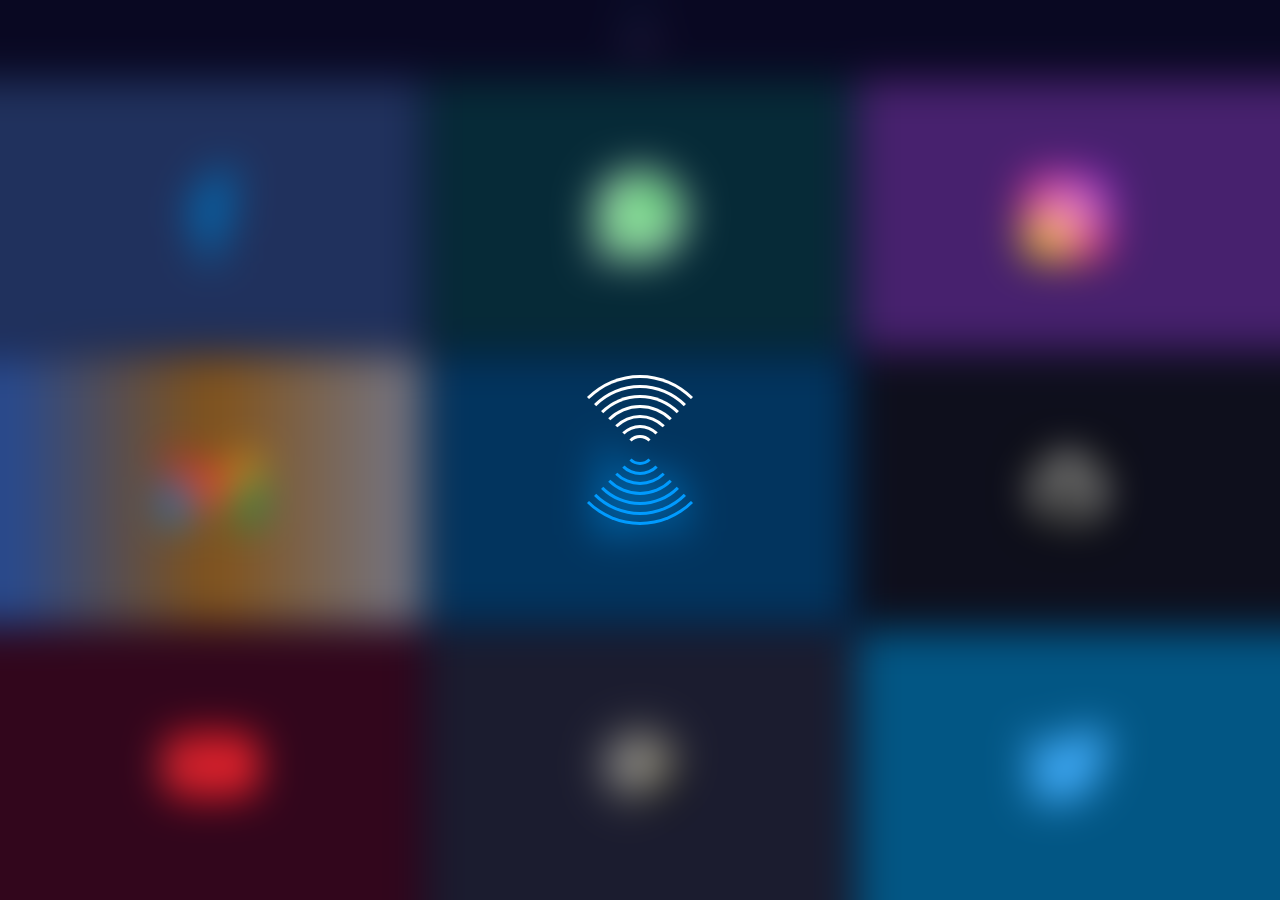
==== commit 6cd26f35: "Update contact.html" ====
--- a/contact.html
+++ b/contact.html
@@ -39,38 +39,98 @@
     <div class="logo">
       <a href="/">
         <svg xmlns="http://www.w3.org/2000/svg" xmlns:xlink="http://www.w3.org/1999/xlink"
-          xmlns:svgjs="http://svgjs.dev/svgjs" version="1.1" width="70px" height="70px" viewBox="0 0 1000 472">
-          <g transform="matrix(1,0,0,1,-0.6060606060606233,0.07979572134186697)"><svg xmlns="http://www.w3.org/2000/svg"
-              xmlns:xlink="http://www.w3.org/1999/xlink" viewBox="0 0 396 187" data-background-color="#ffffff"
-              preserveAspectRatio="xMidYMid meet" height="472" width="1000">
-              <g id="tight-bounds" transform="matrix(1,0,0,1,0.2400000000000091,-0.031605014541653986)"><svg
-                  viewBox="0 0 395.52 187.06321899736147" height="187.06321899736147" width="395.52">
-                  <g><svg viewBox="0 0 395.52 187.06321899736147" height="187.06321899736147" width="395.52">
-                      <g><svg viewBox="0 0 395.52 187.06321899736147" height="187.06321899736147" width="395.52">
-                          <g><svg viewBox="0 0 395.52 187.06321899736147" height="187.06321899736147" width="395.52">
-                              <g><svg viewBox="0 0 395.52 187.06321899736147" height="187.06321899736147"
-                                  width="395.52">
-                                  <g><svg viewBox="0 0 395.52 187.06321899736147" height="187.06321899736147"
-                                      width="395.52">
-                                      <g transform="matrix(1,0,0,1,0,0)"><svg width="395.52"
-                                          viewBox="3.0299999713897705 -35.0099983215332 74.02000427246094 35.0099983215332"
-                                          height="187.06321899736147" data-palette-color="#0b114c">
-                                          <path
-                                            d="M38.04-31.81L38.04 0 31.69 0 31.69-8.59 9.38-8.59 9.38 0 3.03 0 3.03-17.5Q3.03-21.34 4.35-24.56 5.66-27.78 8.01-30.1 10.35-32.42 13.55-33.72 16.75-35.01 20.53-35.01L20.53-35.01 34.84-35.01Q35.5-35.01 36.08-34.77 36.67-34.52 37.11-34.08 37.55-33.64 37.79-33.06 38.04-32.47 38.04-31.81L38.04-31.81ZM9.38-17.5L9.38-14.94 31.69-14.94 31.69-28.66 20.53-28.66Q20.24-28.66 19.3-28.58 18.36-28.49 17.13-28.15 15.89-27.81 14.53-27.1 13.16-26.39 12.01-25.15 10.86-23.9 10.12-22.03 9.38-20.17 9.38-17.5L9.38-17.5ZM74.19-20.7L74.19-14.31 54.15-14.31 54.15-20.7 74.19-20.7ZM77.05-6.35L77.05 0 54.15 0Q52.83 0 51.27-0.46 49.7-0.93 48.37-1.99 47.04-3.05 46.15-4.75 45.26-6.45 45.26-8.91L45.26-8.91 45.26-31.81Q45.26-32.47 45.51-33.06 45.75-33.64 46.18-34.08 46.6-34.52 47.19-34.77 47.78-35.01 48.46-35.01L48.46-35.01 77.05-35.01 77.05-28.66 51.61-28.66 51.61-8.91Q51.61-7.67 52.27-7.01 52.93-6.35 54.2-6.35L54.2-6.35 77.05-6.35Z"
-                                            opacity="1" transform="matrix(1,0,0,1,0,0)" fill="#009bff"
-                                            class="undefined-text-0" data-fill-palette-color="primary" id="text-0" />
-                                        </svg></g>
-                                    </svg></g>
-                                </svg></g>
-                            </svg></g>
-                        </svg></g>
-                    </svg></g>
-                  <defs />
-                </svg>
-                <rect width="395.52" height="187.06321899736147" fill="none" stroke="none" visibility="hidden" />
-              </g>
-            </svg></g>
-        </svg>
+              xmlns:svgjs="http://svgjs.dev/svgjs" version="1.1" width="100px" height="70px" viewBox="0 0 1000 472">
+              <?xml version="1.0" encoding="utf-8"?>
+    <!-- Generator: Adobe Illustrator 26.5.0, SVG Export Plug-In . SVG Version: 6.00 Build 0)  -->
+    <svg version="1.0" id="katman_1" xmlns="http://www.w3.org/2000/svg" xmlns:xlink="http://www.w3.org/1999/xlink" x="0px" y="0px"
+      viewBox="0 0 1190.55 841.89" style="enable-background:new 0 0 1190.55 841.89;" xml:space="preserve">
+    <style type="text/css">
+      .st0{fill:url(#SVGID_1_);}
+      .st1{fill:url(#SVGID_00000168822926608046872590000009041392561466732965_);}
+      .st2{fill:url(#SVGID_00000007397591541055622450000011495031151673534851_);}
+      .st3{fill:url(#SVGID_00000043441715102143116330000012400553383933042096_);}
+    </style>
+    <g id="Page-1">
+      <g id="chip-brain">
+        <g id="Mask">
+        </g>
+        <g id="path-1">
+        </g>
+      </g>
+    </g>
+    <g>
+      <linearGradient id="SVGID_1_" gradientUnits="userSpaceOnUse" x1="440.8144" y1="554.6589" x2="495.4432" y2="630.6398">
+        <stop  offset="0" style="stop-color:#06A9DB"/>
+        <stop  offset="0.4413" style="stop-color:#6778B9"/>
+        <stop  offset="0.795" style="stop-color:#CD4894"/>
+        <stop  offset="1" style="stop-color:#D64592"/>
+      </linearGradient>
+      <path class="st0" d="M471.26,616.44c-22.86-6.68-36.06-30.86-29.36-53.87l-12.36-3.63c-4.19,14.46-2.58,29.69,4.63,42.92
+        c7.21,13.22,19.13,22.82,33.48,27.03c5.22,1.56,10.5,2.27,15.78,2.27c15.2,0,29.94-6.22,40.7-17.83l-9.34-8.88
+        C503.58,616.44,486.9,621.04,471.26,616.44z"/>
+      
+        <linearGradient id="SVGID_00000093148669188301657120000014046232007605686402_" gradientUnits="userSpaceOnUse" x1="360.3618" y1="238.9146" x2="632.0974" y2="616.86">
+        <stop  offset="0" style="stop-color:#06A9DB"/>
+        <stop  offset="0.4413" style="stop-color:#6778B9"/>
+        <stop  offset="0.795" style="stop-color:#CD4894"/>
+        <stop  offset="1" style="stop-color:#D64592"/>
+      </linearGradient>
+      <path style="fill:url(#SVGID_00000093148669188301657120000014046232007605686402_);" d="M510.15,130.5
+        c-35.22,0-64.84,22.43-72.63,54.13c-42.11,0.46-76.24,35.07-76.24,77.6v1.62C338.29,282,324.64,310,324.64,339.44
+        c0,8.56,2.25,19.71,4.51,28.07c-28.2,27.29-32.32,72.35-9.08,104.5c2.77,3.82,5.92,7.26,9.27,10.44
+        c-3.16,10.05-4.7,19.64-4.7,30.47c0,30.66,14.55,59.38,39.02,77.47c3.8,45.57,39.34,82.27,84.54,87.26
+        c14.04,20.62,36.96,32.87,61.94,32.87c34.45,0,64.39-23.47,72.76-56.66c1.61-5.06,2.45-10.31,2.45-15.56V205.89
+        c0-0.97-0.07-1.88-0.13-2.72C583.68,162.39,550.65,130.5,510.15,130.5z M572.48,638.29c0,3.95-0.65,7.84-1.93,11.99
+        c-7.02,27.81-31.87,47.26-60.4,47.26c-21.57,0-41.34-11.02-52.86-29.5l-1.67-2.79l-3.28-0.26c-41.27-3.11-73.92-36.89-76.04-78.44
+        l-0.13-3.24l-2.64-1.81c-22.54-15.49-35.99-41.17-35.99-68.59c0-8.82,1.16-15.88,2.64-21.65c13.2,8.88,28.53,13.48,43.91,13.48
+        c13.78,0,27.62-3.63,39.99-10.95c3.41,3.43,7.15,6.55,11.33,9.14c9.53,5.83,20.15,8.69,30.84,8.69c10.69,0,21.44-2.92,31.04-8.88
+        l-6.76-11.02c-14.87,9.27-33.48,9.27-48.42,0.13c-10.56-6.48-17.97-16.73-20.86-28.85c-2.9-12.06-0.96-24.57,5.47-35.2l-11.01-6.74
+        c-8.24,13.55-10.69,29.56-6.95,45.05c1.48,6.22,3.99,12.06,7.27,17.37c-24.02,13.29-54.02,10.44-75.14-7.84
+        c-3.86-3.31-7.34-7.07-10.37-11.28c-20.22-27.88-15.78-67.35,10.11-89.85l3.16-2.79l-1.22-4.02c-2.38-8.04-5.02-20.29-5.02-28.26
+        c0-26.51,12.75-51.6,34.12-67.23l2.9-2.07l-0.26-3.63c-0.13-1.43-0.13-2.79-0.13-4.28c0-35.65,28.78-64.7,64.2-64.7
+        c1.35,0,2.71,0.07,3.99,0.13c30.91,1.94,55.89,25.8,59.75,56.4c-15.84,8.75-27.3,22.88-33.23,39.02
+        c-18.29-0.13-35.67,6.48-49.32,18.93c-14.55,13.16-23.12,31.31-24.15,50.95l12.88,0.71c0.84-16.27,7.86-31.18,19.83-42.07
+        c10.43-9.4,23.51-14.78,37.28-15.49c-2.25,13.03-1.1,26.9,4.12,40l11.98-4.8c-11.85-29.82,1.35-63.92,30.2-77.66l3.93-1.88
+        l-0.26-4.34c-2.25-36.5-29.49-66.19-64.71-71.83c7.21-24.44,31.55-42.14,59.5-42.14c33.55,0,60.91,26.45,62.27,60.35
+        c0,0.71,0.07,1.36,0.07,2.07V638.29z"/>
+      
+        <linearGradient id="SVGID_00000160163662626500182930000003978224392162923163_" gradientUnits="userSpaceOnUse" x1="709.8401" y1="581.5004" x2="737.3153" y2="619.7145">
+        <stop  offset="0" style="stop-color:#06A9DB"/>
+        <stop  offset="0.4413" style="stop-color:#6778B9"/>
+        <stop  offset="0.795" style="stop-color:#CD4894"/>
+        <stop  offset="1" style="stop-color:#D64592"/>
+      </linearGradient>
+      <path style="fill:url(#SVGID_00000160163662626500182930000003978224392162923163_);" d="M665.84,613.33
+        c10.82,11.6,25.56,17.83,40.76,17.83c5.22,0,10.56-0.71,15.78-2.27c14.36-4.21,26.27-13.81,33.42-27.03
+        c7.21-13.23,8.89-28.46,4.7-42.92l-12.36,3.63c3.22,11.15,1.93,22.88-3.61,33.06c-5.54,10.18-14.68,17.57-25.75,20.81
+        c-15.65,4.6-32.33,0-43.53-11.99L665.84,613.33z"/>
+      
+        <linearGradient id="SVGID_00000012470157376775093660000001586347535741224365_" gradientUnits="userSpaceOnUse" x1="554.4435" y1="222.562" x2="829.8831" y2="605.6592">
+        <stop  offset="0" style="stop-color:#06A9DB"/>
+        <stop  offset="0.4413" style="stop-color:#6778B9"/>
+        <stop  offset="0.795" style="stop-color:#CD4894"/>
+        <stop  offset="1" style="stop-color:#D64592"/>
+      </linearGradient>
+      <path style="fill:url(#SVGID_00000012470157376775093660000001586347535741224365_);" d="M869.9,472
+        c23.31-32.15,19.12-77.21-9.01-104.5c2.25-8.36,4.44-19.51,4.44-28.07c0-29.43-13.59-57.44-36.57-75.59v-1.62
+        c0-42.52-34.13-77.14-76.3-77.6c-7.73-31.7-37.35-54.13-72.57-54.13c-40.56,0-73.53,31.9-75.14,72.61
+        c-0.06,0.91-0.06,1.82-0.06,2.79v432.39c0,5.25,0.84,10.5,2.32,15.17c8.44,33.58,38.44,57.05,72.89,57.05
+        c24.98,0,47.91-12.25,61.95-32.87c45.14-4.99,80.75-41.68,84.54-87.26c24.47-18.09,38.96-46.8,38.96-77.47
+        c0-10.83-1.48-20.42-4.64-30.47C863.97,479.27,867.19,475.83,869.9,472z M859.53,464.36c-3.03,4.21-6.57,7.97-10.37,11.35
+        c-21.12,18.22-51.12,21.07-75.14,7.78c3.28-5.32,5.8-11.15,7.28-17.37c3.74-15.49,1.22-31.51-6.95-45.05l-11.01,6.74
+        c6.44,10.63,8.37,23.14,5.47,35.2c-2.96,12.12-10.37,22.36-20.93,28.85c-14.94,9.14-33.48,9.14-48.36-0.13l-6.76,11.02
+        c9.53,5.96,20.28,8.88,31.04,8.88c10.62,0,21.31-2.85,30.78-8.69c4.25-2.59,7.98-5.71,11.33-9.14
+        c12.43,7.33,26.21,10.95,40.05,10.95c15.39,0,30.71-4.6,43.91-13.48c1.48,5.77,2.58,12.84,2.58,21.65
+        c0,27.42-13.46,53.09-35.93,68.59l-2.64,1.81l-0.19,3.24c-2.06,41.55-34.77,75.33-76.04,78.44l-3.22,0.26l-1.74,2.79
+        c-11.46,18.47-31.23,29.5-52.8,29.5c-28.59,0-53.38-19.45-60.52-47.65c-1.16-3.76-1.8-7.65-1.8-11.6V205.89c0-0.71,0-1.42,0.06-2.2
+        c1.35-33.77,28.65-60.22,62.27-60.22c27.88,0,52.29,17.7,59.5,42.14c-35.22,5.64-62.46,35.33-64.71,71.83l-0.26,4.34l3.93,1.88
+        c28.78,13.74,42.04,47.84,30.2,77.66l11.91,4.8c5.28-13.09,6.44-26.97,4.18-40.06c13.78,0.78,26.85,6.16,37.22,15.56
+        c11.97,10.89,19.06,25.8,19.9,42.07l12.88-0.71c-1.03-19.64-9.59-37.79-24.15-50.95c-13.65-12.45-31.04-19.06-49.32-18.93
+        c-5.92-16.14-17.38-30.27-33.23-39.02c3.8-30.6,28.85-54.46,59.75-56.4c1.29-0.06,2.64-0.13,3.93-0.13
+        c35.41,0,64.26,29.04,64.26,64.7c0,1.49-0.39,7.91-0.39,7.91l2.9,2.07c21.31,15.62,34.06,40.71,34.06,67.23
+        c0,7.97-2.58,20.22-5.02,28.26l-1.22,4.02l3.22,2.79C875.24,397,879.68,436.48,859.53,464.36z"/>
+    </g>
+</svg>
       </a>
     </div>
   </header>
